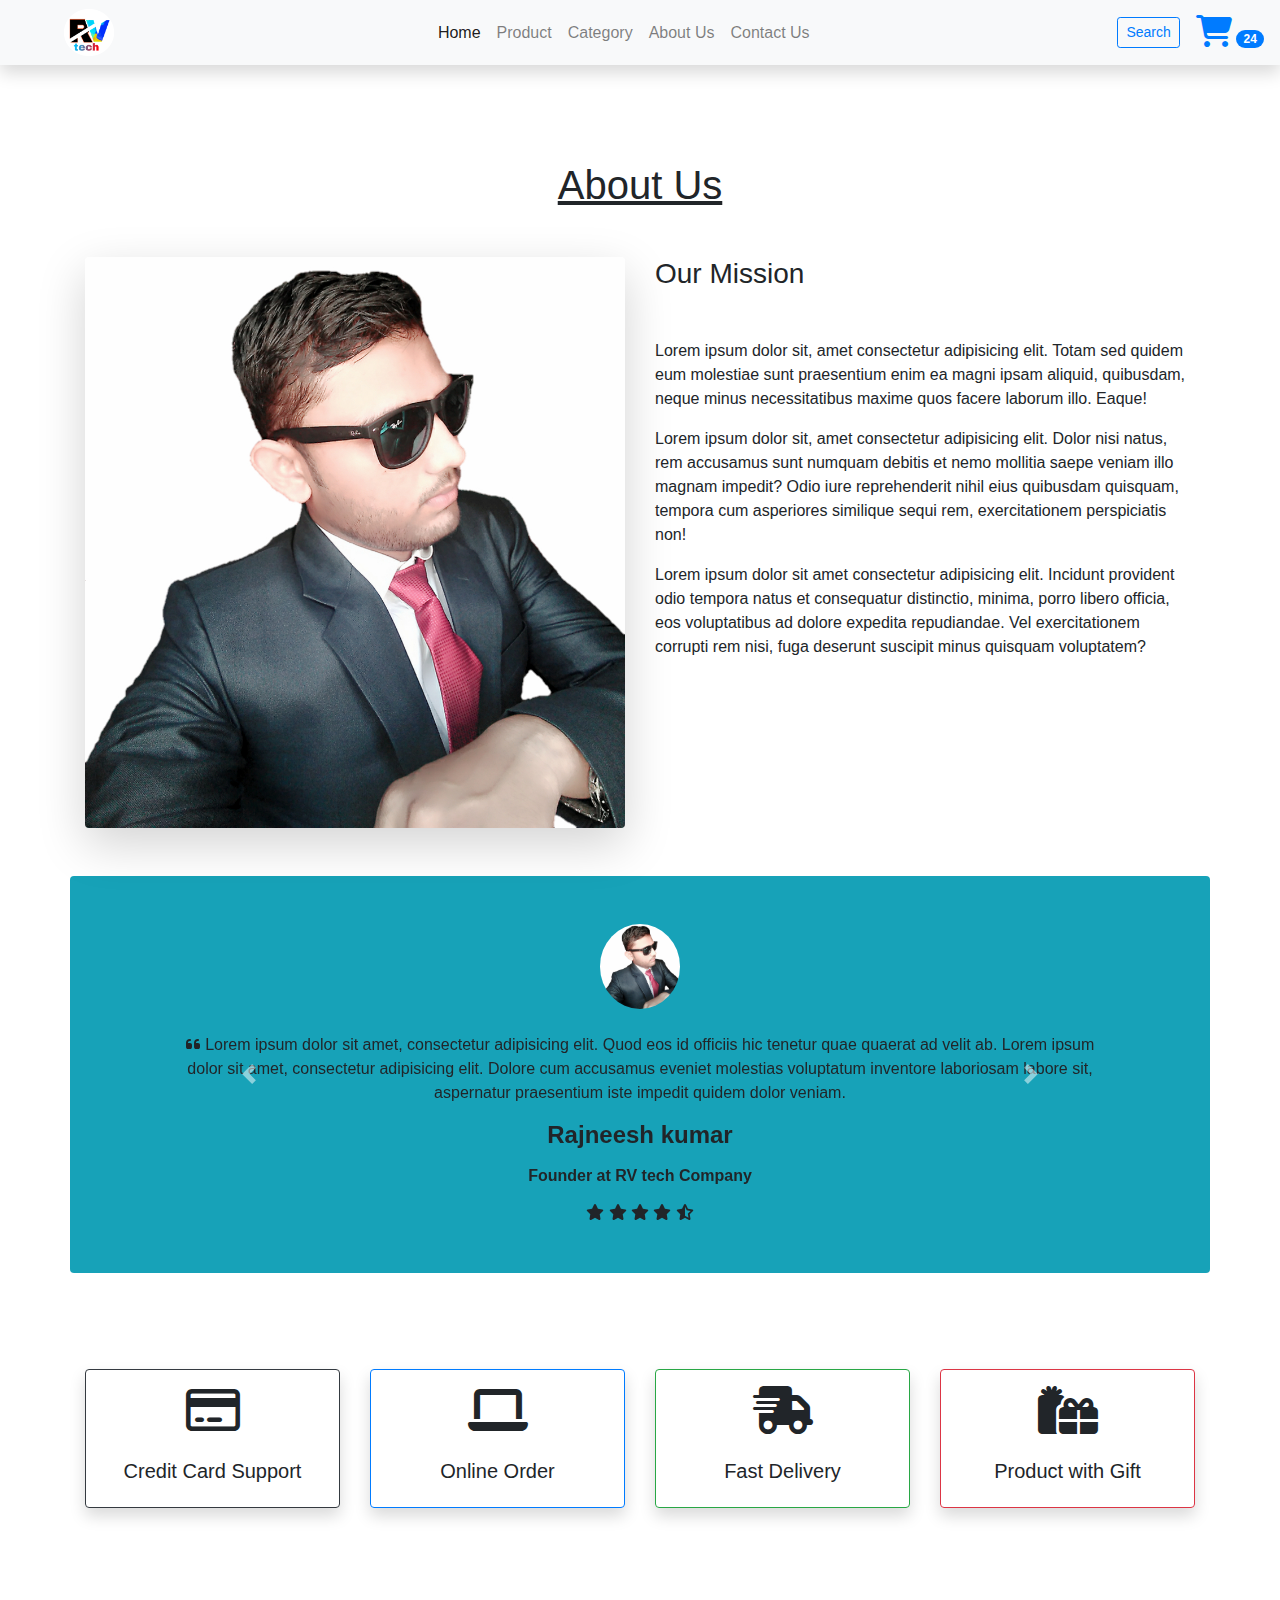
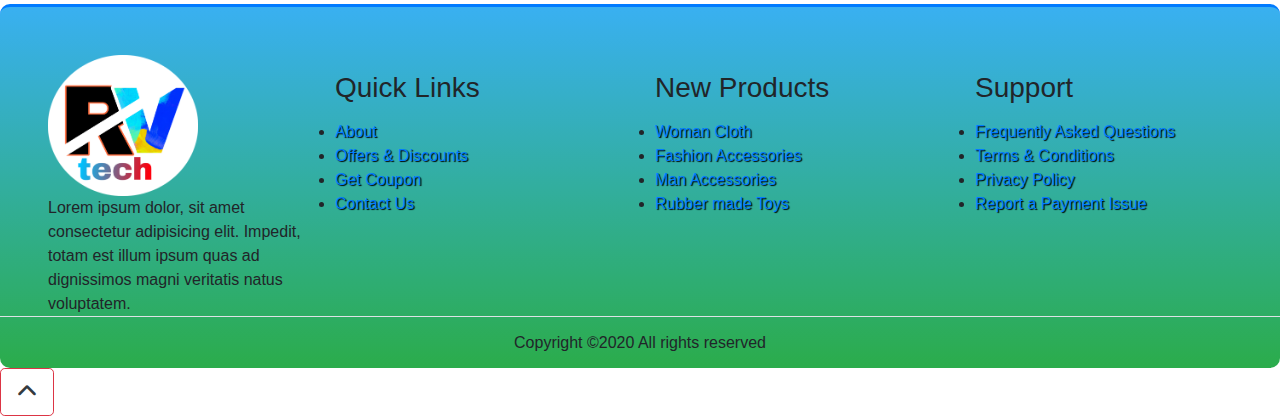
==== about.html @ 266a17e7 "Initial commit" ====
<!doctype html>
<html lang="en">

<head>
    <!-- Required meta tags -->
    <meta charset="utf-8">
    <meta name="viewport" content="width=device-width, initial-scale=1, shrink-to-fit=no">

    <!-- style.css For Custom Styling -->
    <link rel="stylesheet" href="assets/css/style.css">
    <!-- fontawesome cdn For Icons -->
    <link rel="stylesheet" href="https://cdnjs.cloudflare.com/ajax/libs/font-awesome/5.10.0/css/all.min.css" integrity="sha512-PgQMlq+nqFLV4ylk1gwUOgm6CtIIXkKwaIHp/PAIWHzig/lKZSEGKEys
h0TCVbHJXCLN7WetD8TFecIky75ZfQ==" crossorigin="anonymous" />

    <!-- Bootstrap CSS -->
    <link rel="stylesheet" href="https://cdn.jsdelivr.net/npm/bootstrap@4.3.1/dist/css/bootstrap.min.css"
        integrity="sha384-ggOyR0iXCbMQv3Xipma34MD+dH/1fQ784/j6cY/iJTQUOhcWr7x9JvoRxT2MZw1T" crossorigin="anonymous">

    <link rel="stylesheet" href="https://cdnjs.cloudflare.com/ajax/libs/font-awesome/6.5.1/css/all.min.css"/>
    <title>About</title>
</head>

<body>
    <!-- ==============header menu section starts here============== -->
    <section class="header_menu" id="header_menu">
        <div class="container-fluid px-0 shadow">
            <nav class="navbar navbar-expand-lg navbar-light bg-light py-1 ">
                <a class="navbar-brand pl-5 pl-small-0" href="index.html">
                    <img src="assets/images/rvlogo.png" class="img img-fluid" width="50px" alt="logo">
                </a>
                <button class="navbar-toggler" type="button" data-toggle="collapse"
                    data-target="#navbarSupportedContent" aria-controls="navbarSupportedContent" aria-expanded="false"
                    aria-label="Toggle navigation">
                    <span class="navbar-toggler-icon"></span>
                </button>
                <div class="collapse navbar-collapse" id="navbarSupportedContent">
                    <ul class="navbar-nav mx-auto">
                        <li class="nav-item active">
                            <a class="nav-link" href="index.html">Home <span class="sr-only">(current)</span></a>
                        </li>
                        <li class="nav-item">
                            <a class="nav-link" href="product.html">Product</a>
                        </li>
                        <li class="nav-item">
                            <a class="nav-link" href="category.html">Category</a>
                        </li>
                        <li class="nav-item">
                            <a class="nav-link" href="about.html">About Us</a>
                        </li>
                        <li class="nav-item">
                            <a class="nav-link" href="contact.html">Contact Us</a>
                        </li>
                        <!-- <li class="nav-item dropdown">
    <a class="nav-link dropdown-toggle" href="#" id="navbarDropdown"
    role="button" data-toggle="dropdown"
    aria-haspopup="true" aria-expanded="false">
    Dropdown
    </a>
    <div class="dropdown-menu" aria-labelledby="navbarDropdown">
    <a class="dropdown-item" href="#">Action</a>
    <a class="dropdown-item" href="#">Another action</a>
    <div class="dropdown-divider"></div>
    <a class="dropdown-item" href="#">Something else here</a>
    </div>
    </li> -->
                    </ul>
                    <div class="search mr-3">
                        <a href="search.html" class="btn btn-sm btn-outline-primary">
                            Search
                        </a>
                    </div>
                    <div class="cart">
                        <a href="cart.html">
                            <i class="fas fa-shopping-cart fa-2x"></i>
                            <span class="badge badge-pill badge-primary">24</span>
                        </a>
                    </div>
                </div>
            </nav>
        </div>
    </section>
    <!-- ==============header menu section ends here============== -->

    <!-- ==============about starts here============== -->
    <section class="about py-5 my-5" id="about">
        <div class="container ">
            <div class="section_title text-center mb-5">
                <h1 class="text-capitalize">About Us</h1>
            </div>
            <div class="row">
                <div class="col-md-6">
                    <div class="row">
                        <div class="col-md-12">
                            <img src="assets/images/rajnish_about.jpg" class="img img-fluid rounded
    shadow-lg" alt="about us image">
                        </div>
                    </div>
                </div>
                <div class="col-md-6">
                    <div class="row">
                        <div class="col-md-12">
                            <div class="title">
                                <h3>Our Mission</h3>
                            </div>
                            <div class="about_text mt-sm-5">
                                <p>
                                    Lorem ipsum dolor sit, amet consectetur adipisicing elit. Totam
                                    sed quidem eum
                                    molestiae sunt praesentium enim ea magni ipsam aliquid,
                                    quibusdam, neque minus
                                    necessitatibus maxime quos facere laborum illo. Eaque!
                                </p>
                                <p>
                                    Lorem ipsum dolor sit, amet consectetur adipisicing elit. Dolor nisi
                                    natus, rem
                                    accusamus sunt numquam debitis et nemo mollitia saepe veniam
                                    illo magnam impedit?
                                    Odio iure reprehenderit nihil eius quibusdam quisquam, tempora
                                    cum asperiores
                                    similique sequi rem, exercitationem perspiciatis non!
                                </p>
                                <p>
                                    Lorem ipsum dolor sit amet consectetur adipisicing elit. Incidunt
                                    provident odio
                                    tempora natus et consequatur distinctio, minima, porro libero
                                    officia, eos
                                    voluptatibus ad dolore expedita repudiandae. Vel exercitationem
                                    corrupti rem nisi,
                                    fuga deserunt suscipit minus quisquam voluptatem?
                                </p>
                            </div>
                        </div>
                    </div>
                </div>
            </div>
            <div class="row">
                <!-- ==============testimonial starts here============== -->
                <section class="text-center bg-info my-5 py-5 rounded">
                    <div class="col-md-10 col-10 mx-auto">
                        <!-- Carousel Wrapper -->
                        <div id="carousel-example-1" class="carousel slide carousel-fade" data-ride="carousel"
                            data-interval="false">
                            <!--Slides-->
                            <div class="carousel-inner">
                                <!--First slide-->
                                <div class="carousel-item active">
                                    <div class="testimonial">
                                        <!--Avatar-->
                                        <div class="avatar mx-auto mb-4">
                                            <img src="assets/images/rajnish_about.jpg" width="80"
                                                class="rounded-circle img-fluid" alt="First sample avatar image">
                                        </div>
                                        <!--Content-->
                                        <p>
                                            <i class="fas fa-quote-left"></i> Lorem ipsum dolor sit amet,
                                            consectetur
                                            adipisicing
                                            elit. Quod
                                            eos
                                            id officiis hic tenetur quae quaerat ad velit ab. Lorem ipsum
                                            dolor sit
                                            amet,
                                            consectetur
                                            adipisicing elit. Dolore cum accusamus eveniet molestias
                                            voluptatum
                                            inventore
                                            laboriosam
                                            labore
                                            sit, aspernatur praesentium iste impedit quidem dolor
                                            veniam.
                                        </p>
                                        <h4 class="font-weight-bold">Rajneesh kumar</h4>
                                        <h6 class="font-weight-bold my-3">Founder at RV tech
                                            Company</h6>
                                        <!--Review-->
                                        <i class="fas fa-star blue-text"> </i>
                                        <i class="fas fa-star blue-text"> </i>
                                        <i class="fas fa-star blue-text"> </i>
                                        <i class="fas fa-star blue-text"> </i>
                                        <i class="fas fa-star-half-alt blue-text"> </i>
                                    </div>
                                </div>
                                <!--First slide-->
                                <!--Second slide-->
                                <div class="carousel-item">
                                    <div class="testimonial">
                                        <!--Avatar-->
                                        <div class="avatar mx-auto mb-4">
                                            <img src="assets/images/rajnish_rou2.jpg" width="80"
                                                class="rounded-circle img-fluid" alt="Second sample avatar image">
                                        </div>
                                        <!--Content-->
                                        <p>
                                            <i class="fas fa-quote-left"></i> Nemo enim ipsam
                                            voluptatem quia
                                            voluptas sit
                                            aspernatur aut
                                            odit
                                            aut fugit, sed quia consequuntur magni dolores eos qui
                                            ratione
                                            voluptatem sequi
                                            nesciunt. Neque
                                            porro quisquam est, qui dolorem ipsum quia dolor sit amet,
                                            consectetur,
                                            adipisci
                                            velit,
                                            sed quia
                                            non numquam eius modi tempora incidunt ut labore.
                                        </p>
                                        <h4 class="font-weight-bold">Maria Kate</h4>
                                        <h6 class="font-weight-bold my-3">Photographer at Studio
                                            LA</h6>
                                        <!--Review-->
                                        <i class="fas fa-star blue-text"> </i>
                                        <i class="fas fa-star blue-text"> </i>
                                        <i class="fas fa-star blue-text"> </i>
                                        <i class="fas fa-star blue-text"> </i>
                                        <i class="fas fa-star blue-text"> </i>
                                    </div>
                                </div>
                                <!--Second slide-->
                                <!--Third slide-->
                                <div class="carousel-item">
                                    <div class="testimonial">
                                        <!--Avatar-->
                                        <div class="avatar mx-auto mb-4">
                                            <img src="assets/images/rajnish-round.jpg" width="80"
                                                class="rounded-circle img-fluid" alt="Third sample avatar image">
                                        </div>
                                        <!--Content-->
                                        <p>
                                            <i class="fas fa-quote-left"></i> Duis aute irure dolor in
                                            reprehenderit
                                            in
                                            voluptate
                                            velit esse
                                            cillum dolore eu fugiat nulla pariatur. Excepteur sint occaecat
                                            cupidatat non
                                            proident,
                                            sunt in
                                            culpa qui officia deserunt mollit anim id est laborum. Sed ut
                                            perspiciatis unde
                                            omnis
                                            iste natus
                                            error sit voluptatem accusantium doloremque
                                            laudantium.
                                        </p>
                                        <h4 class="font-weight-bold">John Doe</h4>
                                        <h6 class="font-weight-bold my-3">Front-end Developer in
                                            NY</h6>
                                        <!--Review-->
                                        <i class="fas fa-star blue-text"> </i>
                                        <i class="fas fa-star blue-text"> </i>
                                        <i class="fas fa-star blue-text"> </i>
                                        <i class="fas fa-star blue-text"> </i>
                                        <i class="far fa-star blue-text"> </i>
                                    </div>
                                </div>
                                <!--Third slide-->
                            </div>
                            <!--Slides-->
                            <!--Controls-->
                            <a class="carousel-control-prev left carousel-control" href="#carousel-example-1"
                                role="button" data-slide="prev">
                                <span class="carousel-control-prev-icon" aria-hidden="true"></span>
                                <span class="sr-only">Previous</span>
                            </a>
                            <a class="carousel-control-next right carousel-control" href="#carousel-example-1"
                                role="button" data-slide="next">
                                <span class="carousel-control-next-icon" aria-hidden="true"></span>
                                <span class="sr-only">Next</span>
                            </a>
                            <!--Controls-->
                        </div>
                        <!-- Carousel Wrapper -->
                    </div>
                </section>
                <!-- ==============testimonial ends here============== -->
            </div>
            <div class="row mt-5">
                <div class="col-md-3 col-6">
                    <div class="border border-dark rounded shadow text-center p-3">
                        <div class="mb-4">
                            <i class="far fa-credit-card fa-3x"></i>
                        </div>
                        <div>
                            <h5>Credit Card Support</h5>
                        </div>
                    </div>
                </div>
                <div class="col-md-3 col-6 mt-small-2 mb-small-2">
                    <div class="border border-primary rounded shadow text-center p-3">
                        <div class="mb-4">
                            <i class="fas fa-laptop fa-3x"></i>
                        </div>
                        <div>
                            <h5>Online Order</h5>
                        </div>
                    </div>
                </div>
                <div class="col-md-3 col-6">
                    <div class="border border-success rounded shadow text-center p-3">
                        <div class="mb-4">
                            <i class="fas fa-shipping-fast fa-3x"></i>
                        </div>
                        <div>
                            <h5>Fast Delivery</h5>
                        </div>
                    </div>
                </div>
                <div class="col-md-3 col-6">
                    <div class="border border-danger rounded shadow text-center p-3">
                        <div class="mb-4">
                            <i class="fas fa-gifts fa-3x"></i>
                        </div>
                        <div>
                            <h5>Product with Gift</h5>
                        </div>
                    </div>
                </div>
            </div>
        </div>
    </section>
    <!-- ==============about ends here============== --


     <!-- ==============footer starts here============== -->
    <section class="footer_section pt-5 pb-2" id="footer_section">
        <footer>
            <div class="container-fluid">
                <div class="row">
                    <div class="col-md-3 col-6 pl-5 pl-small-15">
                        <div class="footer_title">
                            <a href="index.html"><img src="assets/images/rvlogo.png" width="150px" class="img img-fluid"
                                    alt="logo"></a>
                        </div>
                        <div>
                            Lorem ipsum dolor, sit amet consectetur adipisicing elit. Impedit, totam est
                            illum ipsum quas ad
                            dignissimos magni veritatis natus voluptatem.
                        </div>
                    </div>
                    <div class="col-md-3 col-6">
                        <div class="footer_title pt-3 mb-3">
                            <h3>Quick Links</h3>
                        </div>
                        <div class="footer_links">
                            <ul>
                                <li><a href="about.html">About</a></li>
                                <li><a href="javascript:;">Offers & Discounts</a></li>
                                <li><a href="javascript:;">Get Coupon</a></li>
                                <li><a href="contact.html">Contact Us</a></li>
                            </ul>
                        </div>
                    </div>
                    <div class="col-md-3 col-6">
                        <div class="footer_title pt-3 mb-3">
                            <h3>New Products</h3>
                        </div>
                        <div class="footer_links">
                            <ul>
                                <li><a href="javascript:;">Woman Cloth</a></li>
                                <li><a href="javascript:;">Fashion Accessories</a></li>
                                <li><a href="javascript:;">Man Accessories</a></li>
                                <li><a href="javascript:;">Rubber made Toys</a></li>
                            </ul>
                        </div>
                    </div>
                    <div class="col-md-3 col-6">
                        <div class="footer_title pt-3 mb-3">
                            <h3>Support</h3>
                        </div>
                        <div class="footer_links">
                            <ul>
                                <li><a href="javascript:;">Frequently Asked Questions</a></li>
                                <li><a href="javascript:;">Terms & Conditions</a></li>
                                <li><a href="javascript:;">Privacy Policy</a></li>
                                <li><a href="javascript:;">Report a Payment Issue</a></li>
                            </ul>
                        </div>
                    </div>
                </div>
            </div>
            <div class="border-top">
                <h6 class="text-center mt-3">Copyright ©2020 All rights reserved
                </h6>
            </div>
        </footer>
    </section>
    <div class="backtop">
        <a id="button" href="#top" class="btn btn-lg btn-outline-danger" role="button">
            <i class="fas fa-chevron-up text-dark"></i>
        </a>
    </div>
    <!-- ==============footer ends here============== -->

    <!-- Optional JavaScript -->
    <!-- jQuery first, then Popper.js, then Bootstrap JS -->
    <script src="https://code.jquery.com/jquery-3.3.1.slim.min.js"
        integrity="sha384-q8i/X+965DzO0rT7abK41JStQIAqVgRVzpbzo5smXKp4YfRvH+8abtTE1Pi6jizo"
        crossorigin="anonymous"></script>
    <script src="https://cdn.jsdelivr.net/npm/popper.js@1.14.7/dist/umd/popper.min.js"
        integrity="sha384-UO2eT0CpHqdSJQ6hJty5KVphtPhzWj9WO1clHTMGa3JDZwrnQq4sF86dIHNDz0W1"
        crossorigin="anonymous"></script>
    <script src="https://cdn.jsdelivr.net/npm/bootstrap@4.3.1/dist/js/bootstrap.min.js"
        integrity="sha384-JjSmVgyd0p3pXB1rRibZUAYoIIy6OrQ6VrjIEaFf/nJGzIxFDsf4x0xIM+B07jRM"
        crossorigin="anonymous"></script>
</body>

</html>
---- assets/css/style.css ----
/*css defult format setting*/
*{
    margin: 0;
    padding: 0;
    box-sizing: border-box;
    font-family: 'Montserrat', sans-serif;
    scroll-behavior: smooth;
}
.bg-light-gray{
    background-color: rgb(241, 240, 240);
}
.section_title h1{
    text-decoration: underline;
}


/* slider */

/* .header_carousel img{
    height: 50%;
}

.header_carousel{
    height: 70%;
} */

/* for card logo hover effect */
.cart a{
    text-decoration: none;
    list-style: none;
}
.cart a:hover{
    text-decoration: none;
    list-style: none;
}
.bg_cart_1{
    background-color: #8ec5fc;
    background-image: linear-gradient(62deg, #8ec5fc 0%, #e0c3fc 100%);
}

.list-group-item{
    background-color: inherit !important;
}

/* for product detail page image gallery */
.carousel-indicators li{
    width: auto !important;
    height: auto !important;
}

/* for checkout page */
.bg_checkout_1{
    background: #8ec5fc;
    background: linear-gradient(62deg, #8ec5fc 0%, #e0c3fc 0%);
}

/* fro product layout design */
.single_product{
    background-color: rgb(241, 240, 240);
}

.product_img{
    position: relative;
}
.product_img .new_product{
    position: absolute;
    top: 5%;
    left: 5%;
}
.contact_form{
        background: #8ec5fc;
        background: linear-gradient(62deg, #8ec5fc 0%, #e0c3fc 100%);
}

/* for services section background gradient */
.feature{
    background: rgb(0, 121, 230);
    background: linear-gradient(0deg, rgba(0, 121, 230, 1) 0%, rgba(0,250,255,1) 90%);
}

/* for footer section background graident */
/* .footer_section{
    background: #0093e9;
    background: linear-gradient(110deg, #0093e9 19%, #80d0c7 100%);
} */

.footer_section{
   border-top: 3px solid #007bff;
   border-radius: 10px;
   background:linear-gradient(to top, rgb(43, 172, 75), rgb(57, 176, 241));
}


/* for footer links */
.footer_link ul li{
    list-style: none;
}

.footer_section ul li a{
    text-shadow: 1px 1px 1px black;
}
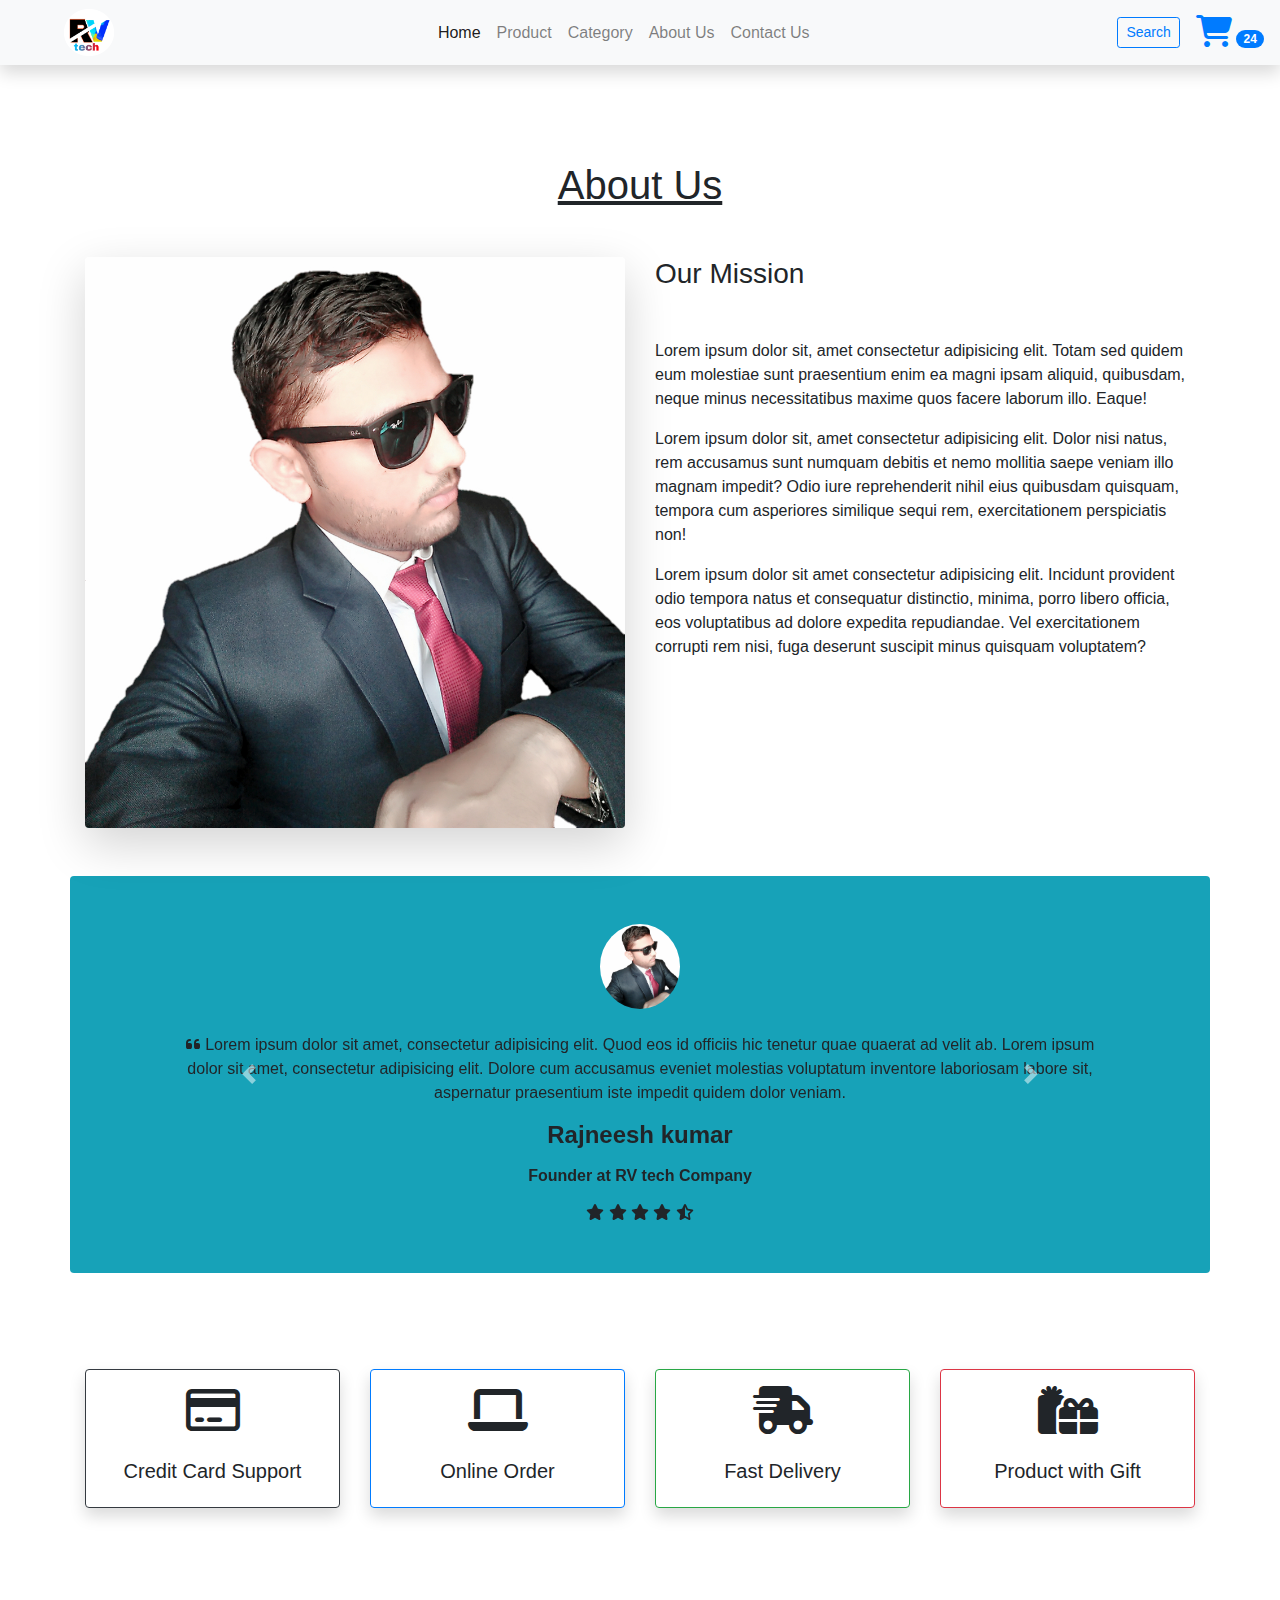
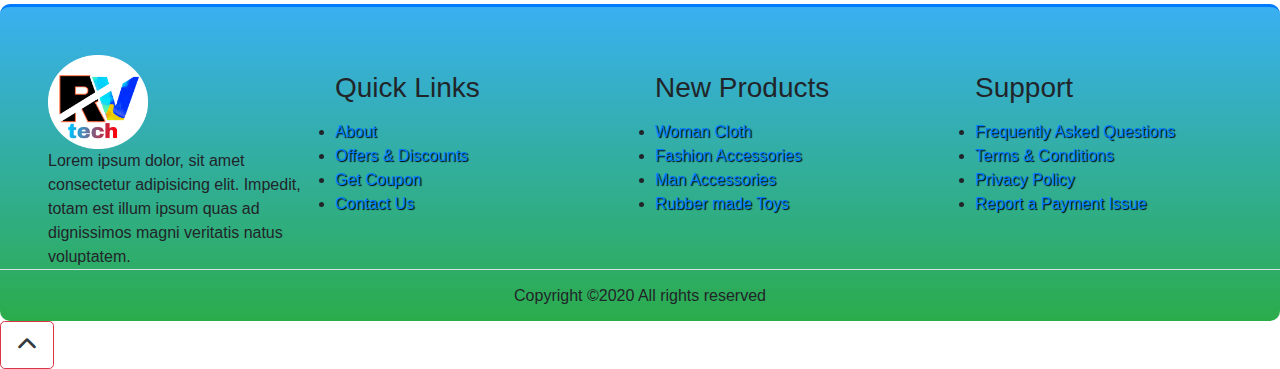
==== commit a6197292: "change logo size" ====
--- a/about.html
+++ b/about.html
@@ -321,7 +321,7 @@
             </div>
         </div>
     </section>
-    <!-- ==============about ends here============== --
+    <!-- ==============about ends here============== -->
 
 
      <!-- ==============footer starts here============== -->
@@ -331,7 +331,7 @@
                 <div class="row">
                     <div class="col-md-3 col-6 pl-5 pl-small-15">
                         <div class="footer_title">
-                            <a href="index.html"><img src="assets/images/rvlogo.png" width="150px" class="img img-fluid"
+                            <a href="index.html"><img src="assets/images/rvlogo.png" width="100px" class="img img-fluid"
                                     alt="logo"></a>
                         </div>
                         <div>
